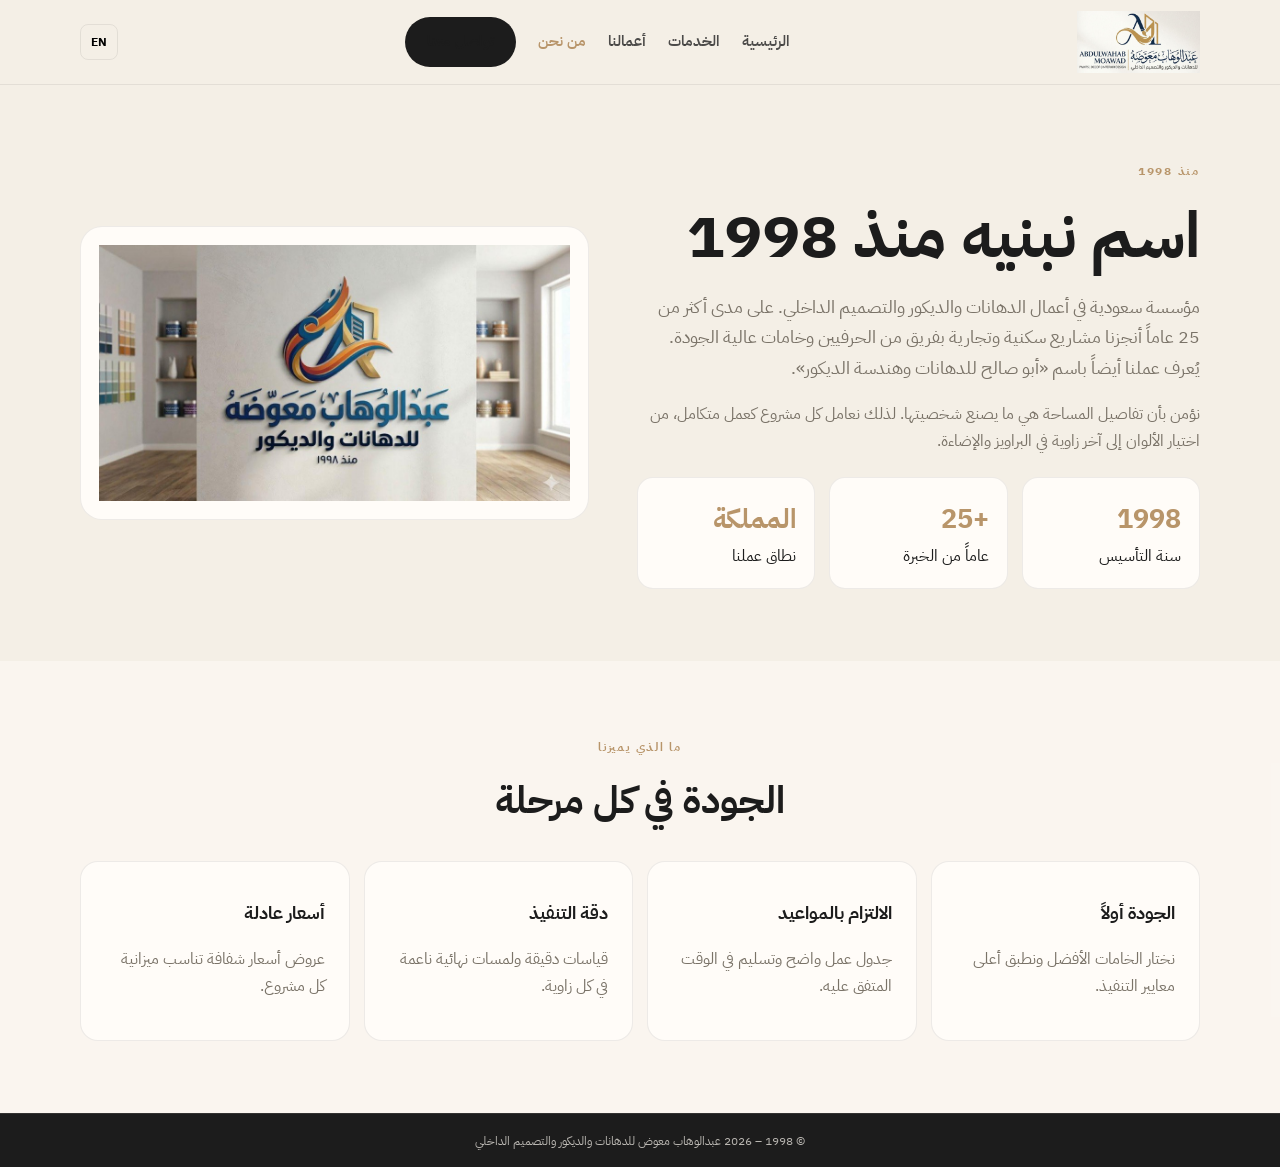
==== about.html @ b15c0090 "Publish the Abdulwahab Moawad site without Lovable branding. Co-authored-by: Cursor <cursoragent@cur" ====
<!DOCTYPE html>
<html lang="ar" dir="rtl">
<head>
  <meta charset="utf-8">
  <meta name="viewport" content="width=device-width, initial-scale=1">
  <title>من نحن | عبدالوهاب معوض</title>
  <meta name="description" content="مؤسسة سعودية في الدهانات والديكور والتصميم الداخلي منذ 1998. نُعرف أيضاً باسم أبو صالح للدهانات وهندسة الديكور.">
  <link rel="icon" href="images/favicon.png">
  <link href="https://fonts.googleapis.com/css2?family=IBM+Plex+Sans+Arabic:wght@400;500;600;700&display=swap" rel="stylesheet">
  <link rel="stylesheet" href="css/site.css">
</head>
<body>
  <header class="nav">
    <div class="wrap nav-inner">
      <a class="brand" href="index.html"><img src="images/logo-lockup.png" alt="عبدالوهاب معوض"></a>
      <nav class="nav-links" data-links>
        <a href="index.html"><span class="ar">الرئيسية</span><span class="en">Home</span></a>
        <a href="services.html"><span class="ar">الخدمات</span><span class="en">Services</span></a>
        <a href="portfolio.html"><span class="ar">أعمالنا</span><span class="en">Portfolio</span></a>
        <a class="active" href="about.html"><span class="ar">من نحن</span><span class="en">About</span></a>
        <a class="btn btn-dark" href="contact.html"><span class="ar">تواصل معنا</span><span class="en">Contact</span></a>
      </nav>
      <div class="nav-actions">
        <button class="lang" type="button" data-lang>EN</button>
        <button class="menu-btn" type="button" data-menu aria-label="Menu">☰</button>
      </div>
    </div>
  </header>
  <main>
    <section class="section">
      <div class="wrap split">
        <div>
          <span class="eyebrow"><span class="ar">منذ 1998</span><span class="en">Since 1998</span></span>
          <h1><span class="ar">اسم نبنيه منذ 1998</span><span class="en">A name built since 1998</span></h1>
          <p class="lead"><span class="ar">مؤسسة سعودية في أعمال الدهانات والديكور والتصميم الداخلي. على مدى أكثر من 25 عاماً أنجزنا مشاريع سكنية وتجارية بفريق من الحرفيين وخامات عالية الجودة. يُعرف عملنا أيضاً باسم «أبو صالح للدهانات وهندسة الديكور».</span><span class="en">A Saudi practice in paints, decor, and interior design. For more than 25 years we have delivered homes and commercial spaces. Clients also know the work as Abu Saleh Paints and Decor Engineering.</span></p>
          <p class="muted"><span class="ar">نؤمن بأن تفاصيل المساحة هي ما يصنع شخصيتها. لذلك نعامل كل مشروع كعمل متكامل، من اختيار الألوان إلى آخر زاوية في البراويز والإضاءة.</span><span class="en">The details make the room. Every project is treated as one piece of work, from the colour choice to the last frame and light.</span></p>
          <div class="stats">
            <div class="stat-box"><b>1998</b><span class="ar">سنة التأسيس</span><span class="en">Founded</span></div>
            <div class="stat-box"><b>+25</b><span class="ar">عاماً من الخبرة</span><span class="en">Years of work</span></div>
            <div class="stat-box"><b><span class="ar">المملكة</span><span class="en">KSA</span></b><span class="ar">نطاق عملنا</span><span class="en">Where we work</span></div>
          </div>
        </div>
        <div class="logo-panel">
          <img src="images/brand-wall.jpg" alt="شعار عبدالوهاب معوض للدهانات والديكور منذ 1998">
        </div>
      </div>
    </section>
    <section class="section sand">
      <div class="wrap">
        <div class="center">
          <span class="eyebrow"><span class="ar">ما الذي يميزنا</span><span class="en">How we work</span></span>
          <h2><span class="ar">الجودة في كل مرحلة</span><span class="en">Quality at every stage</span></h2>
        </div>
        <div class="values" style="margin-top:28px">
          <article class="value"><h3><span class="ar">الجودة أولاً</span><span class="en">Quality first</span></h3><p><span class="ar">نختار الخامات الأفضل ونطبق أعلى معايير التنفيذ.</span><span class="en">We choose the better materials and hold the finish to a high standard.</span></p></article>
          <article class="value"><h3><span class="ar">الالتزام بالمواعيد</span><span class="en">On schedule</span></h3><p><span class="ar">جدول عمل واضح وتسليم في الوقت المتفق عليه.</span><span class="en">A clear programme and handover on the agreed date.</span></p></article>
          <article class="value"><h3><span class="ar">دقة التنفيذ</span><span class="en">Precise work</span></h3><p><span class="ar">قياسات دقيقة ولمسات نهائية ناعمة في كل زاوية.</span><span class="en">Accurate measures and a clean finish in every corner.</span></p></article>
          <article class="value"><h3><span class="ar">أسعار عادلة</span><span class="en">Fair pricing</span></h3><p><span class="ar">عروض أسعار شفافة تناسب ميزانية كل مشروع.</span><span class="en">Clear quotations that fit the budget of the project.</span></p></article>
        </div>
      </div>
    </section>
  </main>
  <footer><div class="legal">© 1998 – 2026 <span class="ar">عبدالوهاب معوض للدهانات والديكور والتصميم الداخلي</span><span class="en">Abdulwahab Moawad — Paints | Decor | Interior Design</span></div></footer>
  <script src="js/site.js"></script>
</body>
</html>
---- css/site.css ----
:root {
  --bg: #f4efe6;
  --card: #fffcf8;
  --ink: #1c1c1c;
  --muted: #7a7368;
  --gold: #b8956a;
  --gold-soft: rgba(184, 149, 106, 0.14);
  --line: rgba(28, 28, 28, 0.08);
  --whatsapp: #1f8f45;
  --shadow: 0 24px 50px rgba(28, 28, 28, 0.08);
  --radius: 18px;
  --max: 1120px;
  --font: "IBM Plex Sans Arabic", "Segoe UI", sans-serif;
}

* { box-sizing: border-box; }
html { scroll-behavior: smooth; }
body {
  margin: 0;
  font-family: var(--font);
  background: var(--bg);
  color: var(--ink);
  line-height: 1.7;
}
img { max-width: 100%; display: block; }
a { color: inherit; text-decoration: none; }
button, input, textarea { font: inherit; }

html[lang="ar"] .en { display: none; }
html[lang="en"] .ar { display: none; }
html[lang="en"] body { font-family: "IBM Plex Sans Arabic", "Segoe UI", sans-serif; }

.wrap { width: min(var(--max), calc(100% - 40px)); margin-inline: auto; }
.eyebrow {
  color: var(--gold);
  font-size: 0.78rem;
  font-weight: 700;
  letter-spacing: 0.14em;
  text-transform: uppercase;
}

.nav {
  position: sticky;
  top: 0;
  z-index: 20;
  background: rgba(244, 239, 230, 0.9);
  backdrop-filter: blur(14px);
  border-bottom: 1px solid var(--line);
}
.nav-inner {
  height: 84px;
  display: flex;
  align-items: center;
  justify-content: space-between;
  gap: 16px;
}
.brand { display: flex; align-items: center; gap: 12px; min-width: 0; }
.brand img { height: 62px; width: auto; }
.brand-text { display: flex; flex-direction: column; line-height: 1.2; }
.brand-text strong { font-size: 1.02rem; }
.brand-text span { color: var(--gold); font-size: 0.68rem; letter-spacing: 0.08em; font-weight: 600; }
.nav-links { display: flex; align-items: center; gap: 22px; }
.nav-links a { font-size: 0.95rem; font-weight: 600; color: rgba(28, 28, 28, 0.78); }
.nav-links a.active, .nav-links a:hover { color: var(--gold); }
.nav-actions { display: flex; align-items: center; gap: 10px; }
.lang, .menu-btn {
  border: 1px solid var(--line);
  background: transparent;
  border-radius: 8px;
  padding: 6px 10px;
  cursor: pointer;
  font-weight: 700;
  font-size: 0.78rem;
}
.menu-btn { display: none; }
.btn {
  display: inline-flex;
  align-items: center;
  justify-content: center;
  gap: 8px;
  border-radius: 999px;
  padding: 12px 22px;
  font-weight: 700;
  border: 0;
  cursor: pointer;
}
.btn-dark { background: var(--ink); color: #f7f3ec; }
.btn-dark:hover { background: var(--gold); color: var(--ink); }
.btn-line { background: transparent; border: 1.5px solid var(--line); color: var(--ink); }
.btn-line:hover { background: var(--ink); color: #f7f3ec; }
.btn-wa { background: var(--whatsapp); color: white; }

.hero { padding: 64px 0 36px; }
.hero-grid, .split { display: grid; grid-template-columns: 1.05fr 0.95fr; gap: 48px; align-items: center; }
.badge {
  display: inline-flex;
  align-items: center;
  gap: 8px;
  background: var(--gold-soft);
  color: var(--gold);
  border-radius: 999px;
  padding: 6px 12px;
  font-size: 0.82rem;
  font-weight: 700;
}
.dot { width: 8px; height: 8px; border-radius: 50%; background: var(--gold); }
h1 { font-size: clamp(2.4rem, 5vw, 4.4rem); line-height: 1.15; margin: 16px 0; }
h1 em { font-style: normal; color: var(--gold); }
.lead { font-size: 1.12rem; color: var(--muted); max-width: 38rem; }
.cta-row { display: flex; flex-wrap: wrap; gap: 12px; margin-top: 26px; }
.hero-visual { position: relative; }
.hero-visual img, .frame img {
  width: 100%;
  height: 100%;
  object-fit: cover;
  border-radius: 22px;
}
.hero-visual img { aspect-ratio: 4/5; box-shadow: var(--shadow); }
.stat {
  position: absolute;
  inset-inline-start: 18px;
  bottom: -18px;
  background: var(--card);
  border-radius: 16px;
  padding: 16px 18px;
  box-shadow: var(--shadow);
}
.stat b { display: block; color: var(--gold); font-size: 1.8rem; }
.stat span { color: var(--muted); font-size: 0.82rem; }

.section { padding: 72px 0; }
.section h2 { font-size: clamp(1.8rem, 3vw, 2.6rem); margin: 8px 0 10px; }
.center { text-align: center; }
.center p { margin-inline: auto; }
.gold-rule { width: 72px; height: 3px; background: var(--gold); margin: 16px auto 0; }
.cards { display: grid; grid-template-columns: repeat(4, 1fr); gap: 18px; margin-top: 36px; }
.card, .value {
  background: var(--card);
  border: 1px solid var(--line);
  border-radius: var(--radius);
  padding: 24px;
}
.card:hover { border-color: rgba(184, 149, 106, 0.55); }
.card h3, .value h3 { margin: 12px 0 8px; font-size: 1.15rem; }
.card p, .value p, .muted { color: var(--muted); }
.icon {
  width: 46px; height: 46px; border-radius: 12px;
  display: grid; place-items: center;
  background: var(--gold-soft); color: var(--gold); font-size: 1.2rem;
}

.sand { background: rgba(255, 252, 248, 0.55); }
.head-row { display: flex; justify-content: space-between; align-items: flex-end; gap: 16px; margin-bottom: 22px; }
.link-gold { font-weight: 800; border-bottom: 2px solid var(--gold); padding-bottom: 2px; }
.gallery { display: grid; grid-template-columns: 1.4fr 1fr; gap: 18px; }
.stack { display: grid; gap: 18px; }
.shot { overflow: hidden; border-radius: 16px; background: #ddd; }
.shot img { width: 100%; height: 100%; object-fit: cover; transition: transform 0.6s ease; }
.shot:hover img { transform: scale(1.03); }
.wide img { aspect-ratio: 16/10; }
.sq img { aspect-ratio: 1; }
.cap { margin-top: 10px; }
.cap small { color: var(--muted); letter-spacing: 0.06em; }

.band {
  background: var(--ink);
  color: #f7f3ec;
  padding: 48px 0;
}
.band-inner { display: flex; justify-content: space-between; align-items: center; gap: 24px; }
.band p { color: rgba(247, 243, 236, 0.68); margin: 6px 0 0; }
.band-actions { display: flex; gap: 12px; flex-wrap: wrap; }
.ghost {
  border: 1px solid rgba(247, 243, 236, 0.22);
  color: #f7f3ec;
  border-radius: 14px;
  padding: 12px 18px;
  display: flex;
  flex-direction: column;
  min-width: 180px;
}
.ghost small { opacity: 0.65; }
.page-hero { padding: 48px 0 10px; }
.page-hero h1 { font-size: clamp(2rem, 4vw, 3.4rem); }
.list { margin: 12px 0 0; padding: 0 1.1rem; color: var(--muted); }
.services-list { display: grid; gap: 22px; }
.service-block {
  display: grid;
  grid-template-columns: 180px 1fr;
  gap: 22px;
  background: var(--card);
  border-radius: 20px;
  overflow: hidden;
  border: 1px solid var(--line);
}
.service-block img { width: 100%; height: 100%; object-fit: cover; min-height: 180px; }
.service-copy { padding: 22px 22px 22px 0; }
html[dir="ltr"] .service-copy { padding: 22px 0 22px 22px; }
.mosaic { display: grid; grid-template-columns: repeat(3, 1fr); gap: 18px; }
.stats { display: grid; grid-template-columns: repeat(3, 1fr); gap: 14px; margin-top: 22px; }
.stat-box { background: var(--card); border-radius: 16px; padding: 18px; border: 1px solid var(--line); }
.stat-box b { display: block; font-size: 1.7rem; color: var(--gold); }
.values { display: grid; grid-template-columns: repeat(4, 1fr); gap: 14px; }
.contact-grid { display: grid; grid-template-columns: 0.9fr 1.1fr; gap: 28px; }
.contact-card, form {
  background: var(--card);
  border: 1px solid var(--line);
  border-radius: 20px;
  padding: 24px;
}
label { display: block; font-weight: 700; margin: 12px 0 6px; }
input, textarea {
  width: 100%;
  border: 1px solid var(--line);
  background: #fff;
  border-radius: 12px;
  padding: 12px 14px;
}
textarea { min-height: 120px; resize: vertical; }
.logo-panel {
  background: var(--card);
  border-radius: 22px;
  padding: 18px;
  border: 1px solid var(--line);
}
.logo-panel img { width: 100%; height: auto; }

footer { background: var(--ink); color: rgba(247, 243, 236, 0.72); }
.foot { display: grid; grid-template-columns: 1.4fr 0.8fr 0.9fr; gap: 28px; padding: 48px 0; }
footer a:hover { color: var(--gold); }
footer h4 { color: #f7f3ec; margin: 0 0 12px; letter-spacing: 0.08em; font-size: 0.82rem; }
.legal { border-top: 1px solid rgba(247, 243, 236, 0.1); text-align: center; padding: 16px; font-size: 0.78rem; }
.foot-brand { height: 70px; width: auto; margin-bottom: 10px; }

@media (max-width: 900px) {
  .hero-grid, .split, .gallery, .contact-grid, .service-block, .foot { grid-template-columns: 1fr; }
  .cards, .values, .mosaic, .stats { grid-template-columns: 1fr 1fr; }
  .service-copy, html[dir="ltr"] .service-copy { padding: 8px 18px 20px; }
  .band-inner, .head-row { flex-direction: column; align-items: flex-start; }
  .menu-btn { display: inline-flex; }
  .nav-links {
    display: none;
    position: absolute;
    inset-inline: 0;
    top: 84px;
    background: var(--bg);
    border-bottom: 1px solid var(--line);
    flex-direction: column;
    align-items: flex-start;
    padding: 12px 20px 18px;
  }
  .nav-links.open { display: flex; }
  .brand-text { display: none; }
}
@media (max-width: 640px) {
  .cards, .values, .mosaic, .stats { grid-template-columns: 1fr; }
  .stat { display: none; }
  .brand img { height: 52px; }
}
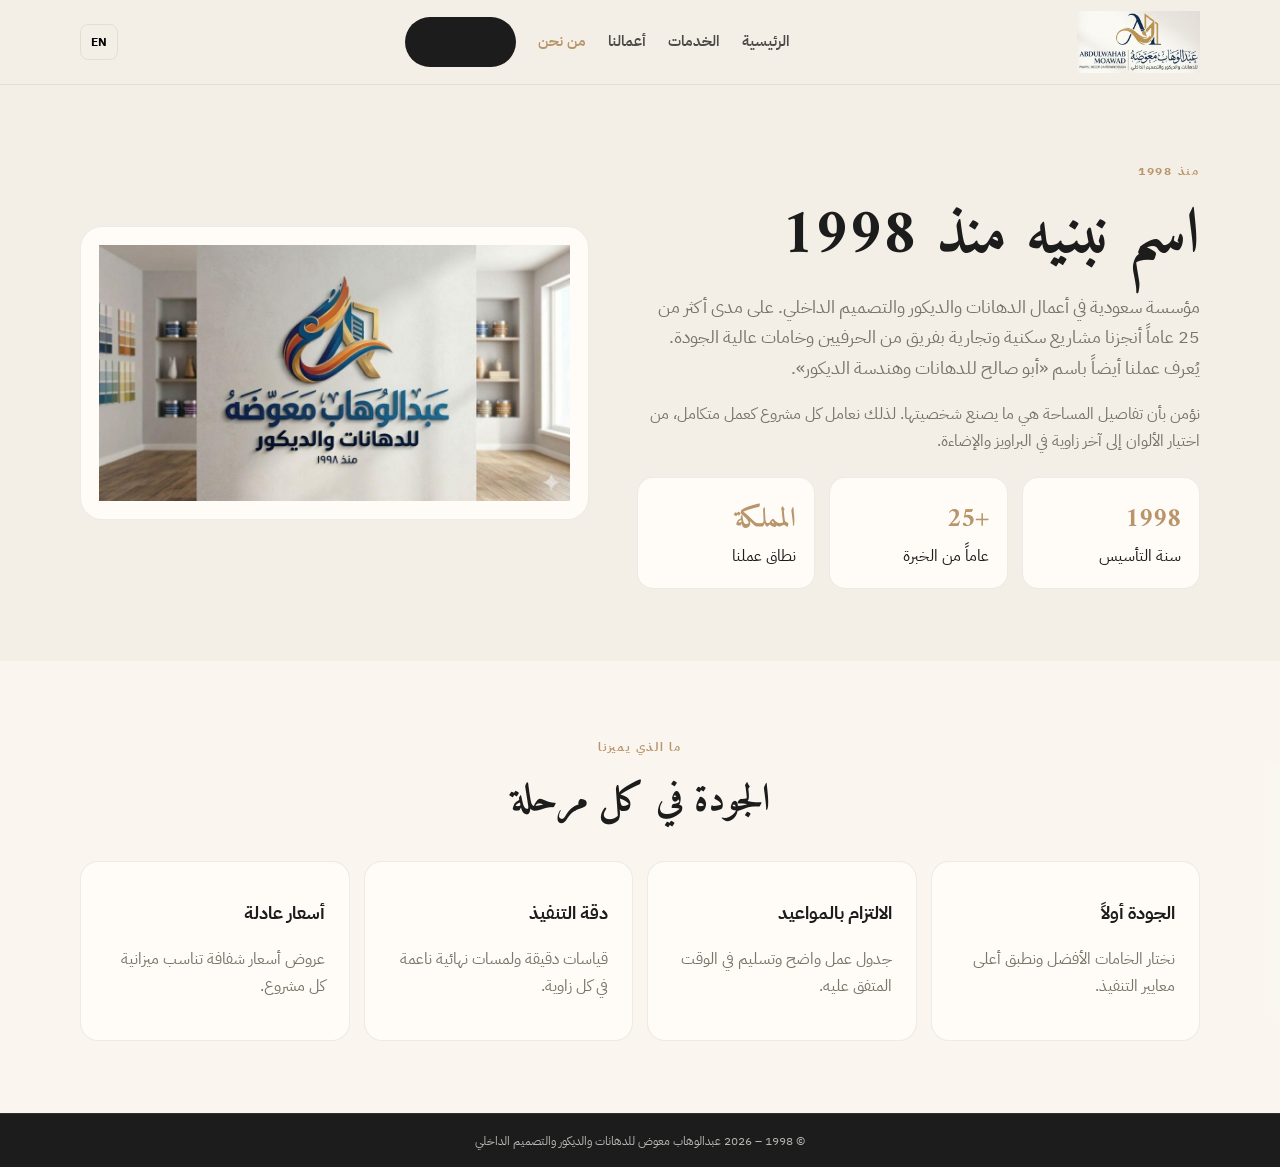
==== commit f8bff4cb: "Refine typography and add a falling petal animation. Co-authored-by: Cursor <cursoragent@cursor.com>" ====
--- a/about.html
+++ b/about.html
@@ -6,7 +6,7 @@
   <title>من نحن | عبدالوهاب معوض</title>
   <meta name="description" content="مؤسسة سعودية في الدهانات والديكور والتصميم الداخلي منذ 1998. نُعرف أيضاً باسم أبو صالح للدهانات وهندسة الديكور.">
   <link rel="icon" href="images/favicon.png">
-  <link href="https://fonts.googleapis.com/css2?family=IBM+Plex+Sans+Arabic:wght@400;500;600;700&display=swap" rel="stylesheet">
+  <link href="https://fonts.googleapis.com/css2?family=Amiri:wght@400;700&family=IBM+Plex+Sans+Arabic:wght@400;500;600;700&family=Playfair+Display:ital,wght@0,500;0,600;1,500&display=swap" rel="stylesheet">
   <link rel="stylesheet" href="css/site.css">
 </head>
 <body>
--- a/css/site.css
+++ b/css/site.css
@@ -11,6 +11,8 @@
   --radius: 18px;
   --max: 1120px;
   --font: "IBM Plex Sans Arabic", "Segoe UI", sans-serif;
+  --display: "Amiri", "Playfair Display", serif;
+  --display-en: "Playfair Display", "Amiri", serif;
 }
 
 * { box-sizing: border-box; }
@@ -28,7 +30,19 @@
 
 html[lang="ar"] .en { display: none; }
 html[lang="en"] .ar { display: none; }
-html[lang="en"] body { font-family: "IBM Plex Sans Arabic", "Segoe UI", sans-serif; }
+html[lang="en"] body { font-family: var(--font); }
+h1, h2, .stat b, .stat-box b {
+  font-family: var(--display);
+  font-weight: 700;
+  letter-spacing: 0;
+}
+html[lang="en"] h1,
+html[lang="en"] h2,
+html[lang="en"] .stat b {
+  font-family: var(--display-en);
+  font-weight: 500;
+}
+h1 em { font-family: var(--display-en); font-style: italic; font-weight: 500; }
 
 .wrap { width: min(var(--max), calc(100% - 40px)); margin-inline: auto; }
 .eyebrow {
@@ -257,3 +271,42 @@
   .stat { display: none; }
   .brand img { height: 52px; }
 }
+
+.card, .shot, .value, .service-block {
+  transition: transform 0.35s ease, border-color 0.35s ease, box-shadow 0.35s ease;
+}
+.card:hover, .value:hover, .service-block:hover {
+  transform: translateY(-4px);
+  box-shadow: var(--shadow);
+}
+.hero-visual img { animation: floaty 7s ease-in-out infinite; }
+@keyframes floaty {
+  0%, 100% { transform: translateY(0); }
+  50% { transform: translateY(-8px); }
+}
+
+.petals {
+  position: fixed;
+  inset: 0;
+  pointer-events: none;
+  z-index: 15;
+  overflow: hidden;
+}
+.petal {
+  position: absolute;
+  top: -48px;
+  left: var(--x);
+  width: var(--s);
+  height: var(--s);
+  opacity: 0.8;
+  animation: fall var(--dur) linear var(--delay) infinite;
+}
+.petal svg { width: 100%; height: 100%; display: block; }
+@keyframes fall {
+  0% { transform: translate3d(0, -12vh, 0) rotate(0deg); }
+  100% { transform: translate3d(var(--drift), 112vh, 0) rotate(var(--spin)); }
+}
+@media (prefers-reduced-motion: reduce) {
+  .petals, .hero-visual img { animation: none; display: none; }
+  .hero-visual img { display: block; }
+}
